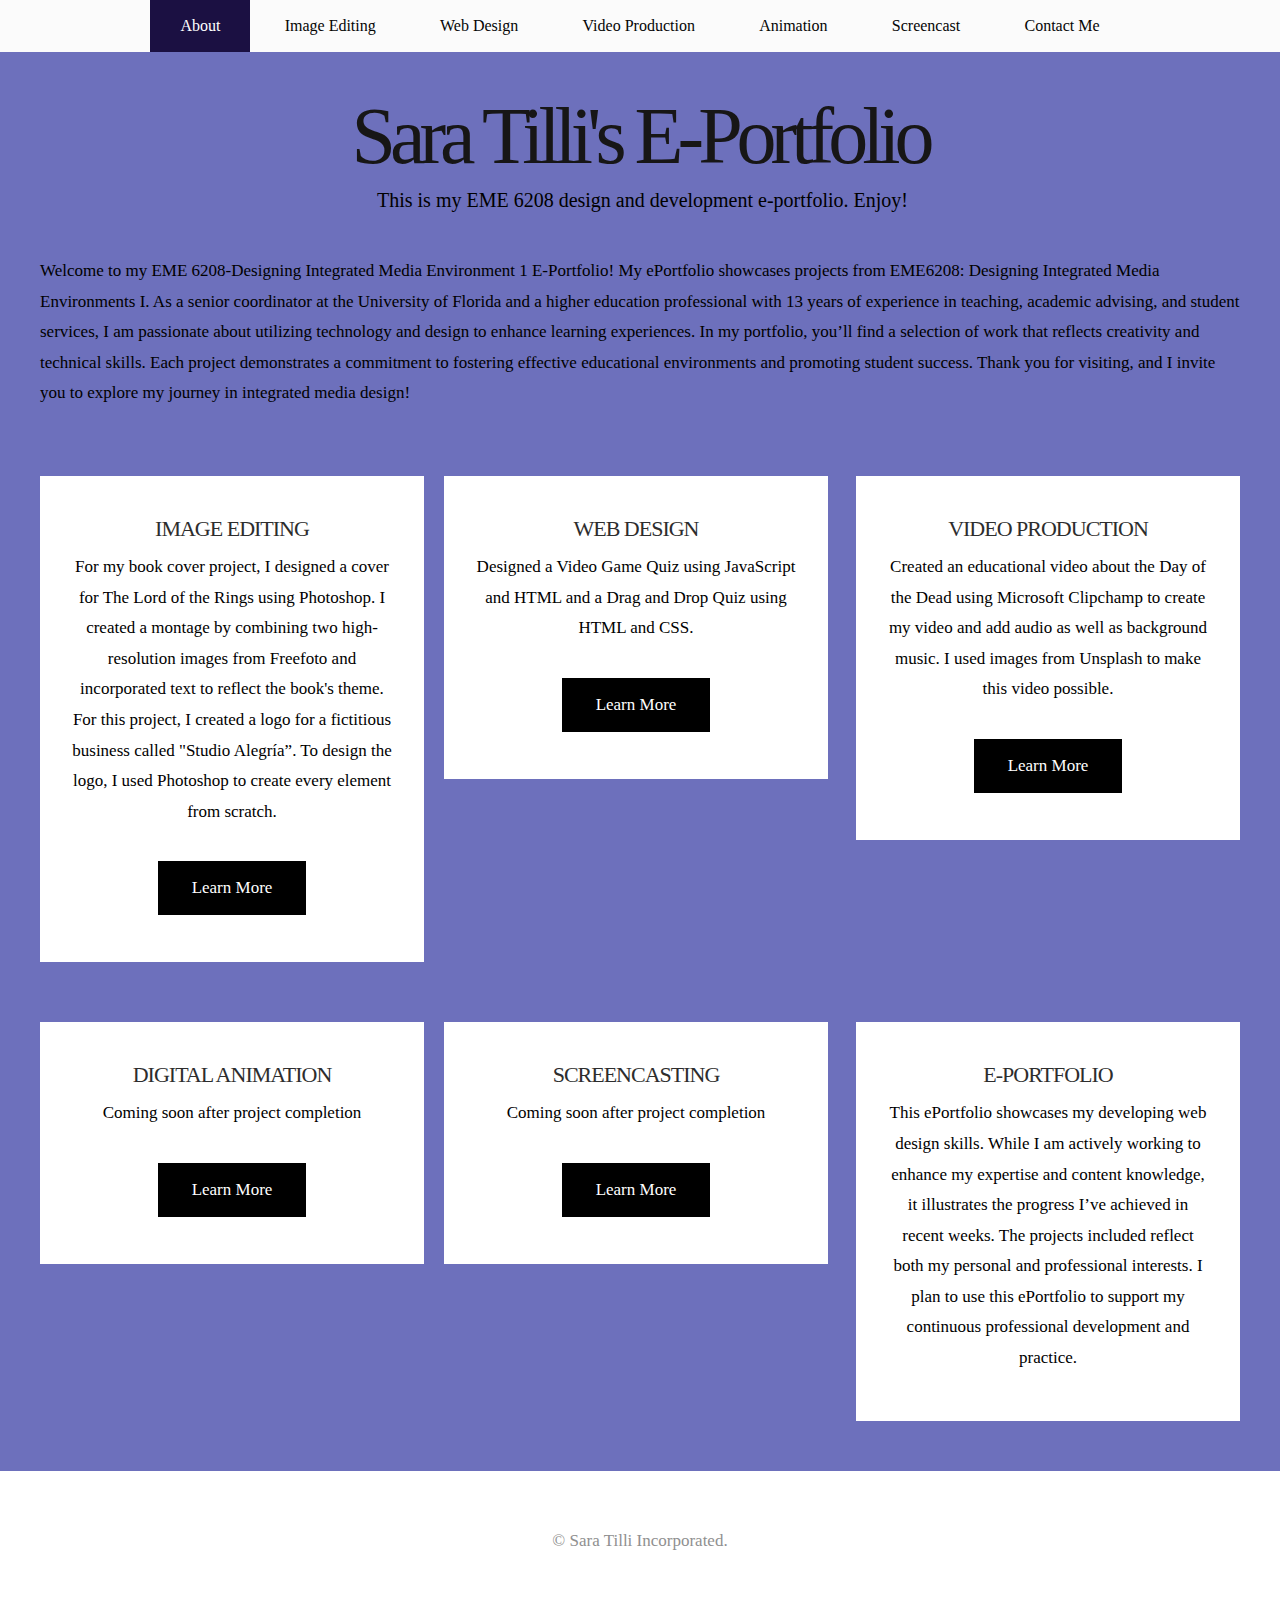
==== index.html @ f7dc725c "Add files via upload" ====
<!DOCTYPE html PUBLIC "-//W3C//DTD XHTML 1.0 Strict//EN" "http://www.w3.org/TR/xhtml1/DTD/xhtml1-strict.dtd">


<!--
Design by TEMPLATED
http://templated.co
Released for free under the Creative Commons Attribution License
Name       : Vestibule 
Description: A two-column, fixed-width design with dark color scheme.
Version    : 1.0
Released   : 20130406
-->

<!-- Comments are in ALL CAPS -->


<html xmlns="http://www.w3.org/1999/xhtml">
<head>
<meta name="keywords" content="" />
<meta name="description" content="" />
<meta http-equiv="content-type" content="text/html; charset=utf-8" />

<!-- SET THE PAGE TITLE INSIDE THE TITLE TAGS BELOW -->
<title>Sara Tilli's E-portfolio</title>

<link href="http://fonts.googleapis.com/css?family=Oxygen:400,700,300" rel="stylesheet" type="text/css" />
<link href="style.css" rel="stylesheet" type="text/css" media="screen" />
</head>

<body>
<div id="wrapper">
<!-- START OF THE NAVIGATION SECTION.  DO NOT CHANGE ANYTHING ABOVE THIS LINE EXCEPT TO SET THE TITLE. -->


	<div id="menu-wrapper">
		<div id="menu" class="container">
			<ul>
				<!-- NAVIGATION MENU.  THERE SHOULD BE ONE LIST ITEM FOR EACH BUTTON IN YOUR NAVIGATION BAR. -->
                <!-- REPLACE THE # IN THE LINK WITH THE FILE NAME OF THE APPROPRIATE PAGE.  -->
                <li class="current_page_item"><a href="index.html">About</a></li>
				<li><a href="image.html">Image Editing</a></li>
				<li><a href="web.html">Web Design</a></li>
				<li><a href="video.html">Video Production</a></li>
				<li><a href="animation.html">Animation</a></li>
				<li><a href="screencast.html">Screencast</a></li>
				<li><a href="contact.html">Contact Me</a></li>
			</ul>
		</div>
	</div>
	<div id="logo" class="container">
		<!-- THIS IS WHERE YOU CUSTOMIZE THE HEADER FOR EACH PAGE. -->
        <h1>Sara Tilli's E-Portfolio</h1>
		<!-- THIS IS WHERE YOU CUSTOMIZE THE SUBHEADER FOR EACH PAGE. -->
        <p>This is my EME 6208 design and development e-portfolio. Enjoy!</p>
	</div>
	<div id="page" class="container">
		<div>
			<div class="entry">
				<!-- THIS IS WHERE YOU CUSTOMIZE THE INTRODUCTORY PARAGRAPH FOR EACH PAGE. -->
                <p>Welcome to my EME 6208-Designing Integrated Media Environment 1 E-Portfolio!

					My ePortfolio showcases projects from EME6208: Designing Integrated Media Environments I. As a senior coordinator at the University of Florida and a higher education professional with 13 years of experience in teaching, academic advising, and student services, I am passionate about utilizing technology and design to enhance learning experiences.
					
					In my portfolio, you’ll find a selection of work that reflects creativity and technical skills. Each project demonstrates a commitment to fostering effective educational environments and promoting student success.
					
					Thank you for visiting, and I invite you to explore my journey in integrated media design! </p>
			</div>
		</div>
	</div>
    
    
<!-- END OF THE NAVIGATION SECTION. -->

<!-- START OF THE CONTENT SECTION. -->

<!-- ON OTHER PAGES, LIKE THE PROJECT PAGES, YOU WILL TAKE OUT EVERYTHING BETWEEN HERE AND THE END OF THE CONTENT SECTION AND REPLACE IT WITH THE PROJECT CONTENT. -->
    
    
    
    
	<div id="three-column" class="container">
		<div class="tbox1">
			<div class="box-style">
				<div class="content">
					<h2>Image Editing</h2>
					<p>For my book cover project, I designed a cover for The Lord of the Rings using Photoshop. I created a montage by combining two high-resolution images from Freefoto and incorporated text to reflect the book's theme. For this project, I created a logo for a fictitious business called "Studio Alegría”. To design the logo, I used Photoshop to create every element from scratch.</p>
					<a href="image.html" class="button">Learn More</a>
				</div>
			</div>
		</div>
		<div class="tbox2">
			<div class="box-style">
				<div class="content">
					<h2>Web Design</h2>
					<p>Designed a Video Game Quiz using JavaScript and HTML and a Drag and Drop Quiz using HTML and CSS.</p>
					<a href="web.html" class="button">Learn More</a>
				</div>
			</div>
		</div>
		<div class="tbox3">
			<div class="box-style">
				<div class="content">
					<h2>Video Production</h2>
					<p>Created an educational video about the Day of the Dead using Microsoft Clipchamp to create my video and add audio as well as background music. I used images from Unsplash to make this video possible.</p>
					<a href="video.html" class="button">Learn More</a>
				</div>
			</div>
		</div>
	</div>
	<div id="three-column" class="container">
		<div class="tbox1">
			<div class="box-style">
				<div class="content">
					<h2>Digital Animation</h2>
					<p>Coming soon after project completion</p>
					<a href="animation.html" class="button">Learn More</a>
				</div>
			</div>
		</div>
		<div class="tbox2">
			<div class="box-style">
				<div class="content">
					<h2>Screencasting</h2>
					<p>Coming soon after project completion</p>
					<a href="screencast.html" class="button">Learn More</a>
				</div>
			</div>
		</div>
		<div class="tbox3">
			<div class="box-style">
				<div class="content">
					<h2>E-Portfolio</h2>
					<p>This ePortfolio showcases my developing web design skills. While I am actively working to enhance my expertise and content knowledge, it illustrates the progress I’ve achieved in recent weeks. The projects included reflect both my personal and professional interests. I plan to use this ePortfolio to support my continuous professional development and practice.</p>
				</div>
			</div>
		</div>
	</div>	
    
    
    
    
    
<!-- END OF THE CONTENT SECTION.  BELOW YOU CAN CUSTOMIZE YOUR FOOTER. -->
</div>

<div id="footer">
	<!-- START FOOTER -->
	<p>© Sara Tilli Incorporated</a>.</p>
    <!-- END FOOTER -->
</div>

</body>
</html>
---- style.css ----
/*
Design by TEMPLATED
http://templated.co
Released for free under the Creative Commons Attribution License
*/

body {
	margin: 0;
	padding: 0;
	background: #1811ef00;
	font-family: Impact, Haettenschweiler, 'Arial Narrow Bold', sans-serif 'Times New Roman', Times, serif;
	font-size: 17px;
	color: #000000;
}

h1, h2, h3 {
	margin: 0;
	padding: 0;
	text-transform: uppercase;
	font-weight: 300;
	color: #171616;
}

h1 {
	font-size: 2em;
}

h2 {
	font-size: 2.8em;
}

h3 {
	font-size: 1.6em;
}

p, ul, ol {
	margin-top: 0;
	line-height: 180%;
}

ul, ol {
}

a {
	text-decoration: none;
	color: #5BA689;
}

a:hover {
}

#wrapper {
	overflow: hidden;
	background: #6d70bc;
}

.container {
	width: 1200px;
	margin: 0px auto;
}

/* Header */

#header-wrapper {
	overflow: hidden;
	height: 600px;
}

#header {
	width: 960px;
	height: 200px;
	margin: 0 auto;
	padding: 0px 20px;
}

/* Logo */

#logo {
	overflow: hidden;
	height: 150px;
}

#logo h1, #logo p {
	text-align: center;
}

#logo h1 {
	padding: 5px 0px 20px 0px;
	letter-spacing: -6px;
	text-transform: capitalize;
	font-size: 80px;
}

#logo p {
	margin-top: -20px;
	padding: 0px 0px 0px 5px;
	font-size: 20px;
	font-weight: 300;
	color: #000000;
}

#logo p a {
	color: #696969;
}

#logo a {
	border: none;
	background: none;
	text-decoration: none;
	color: #3C342E;
}


/* Menu */

#menu-wrapper {
	overflow: hidden;
	height: 52px;
	margin-bottom: 2em;
	background: #fbfbfb;
}

#menu {
	overflow: hidden;
	height: 52px;
}

#menu ul {
	margin: 0;
	padding: 0px 0px 0px 0px;
	list-style: none;
	line-height: normal;
	text-align: center;
}

#menu li {
	display: inline-block;
}

#menu a {
	display: block;
	padding: 0px 30px;
	line-height: 52px;
	border: none;
	text-decoration: none;
	text-align: center;
	font-family: 'Oswald', 'Times New Roman', Times, serif;
	font-size: 16px;
	font-weight: 300;
	color: #050505;
}

#menu a:hover, #menu .current_page_item a {
	background:#1b1042
;
	text-decoration: none;
	color: #FFFFFF;
}

#menu .current_page_item a {
}

/* Page */

#page {
	overflow: hidden;
	padding: 20px 20px 40px 20px;
}

/* Content */

#content {
	float: left;
	width: 752px;
	padding: 0px 0px 0px 0px;
}


/* Footer */

#footer {
	height: 100px;
	margin: 0 auto;
	padding: 50px 0px 0px 0px;
}

#footer p {
	margin: 0;
	padding-top: 10px;
	line-height: normal;
	text-align: center;
	text-shadow: 1px 1px 0px #FFFFFF;
	color: #909090;
}

#footer a {
	text-decoration: underline;
	color: #909090;
}

#footer a:hover {
	text-decoration: none;
	color: #383838;
}

.box1 {
	overflow: hidden;
	height: 300px;
	background: url(images/img04.jpg) no-repeat center bottom;
}


/* Three Column Content */

#three-column {
	overflow: hidden;
	padding: 10px 0px 50px 0px;
}

#three-column .tbox1 {
	float: left;
	width: 384px;
	margin-right: 20px;
}

#three-column .tbox2 {
	float: left;
	width: 384px;
}

#three-column .tbox3 {
	float: right;
	width: 384px;
}

.box-style {
	background: #FFFFFF;
	text-align: center;
}

.box-style h2 {
	padding: 10px 0px;
	letter-spacing: -1px;
	font-size: 22px;
	color: #2D2D2D;
}

.box-style .content {
	overflow: hidden;
	width: 324px;
	padding: 30px;
}

.button
{
	display: inline-block;
	margin: 1em 0em;
	background: #000;
	padding: 1em 2em;
	color: #FFFFFF;
}
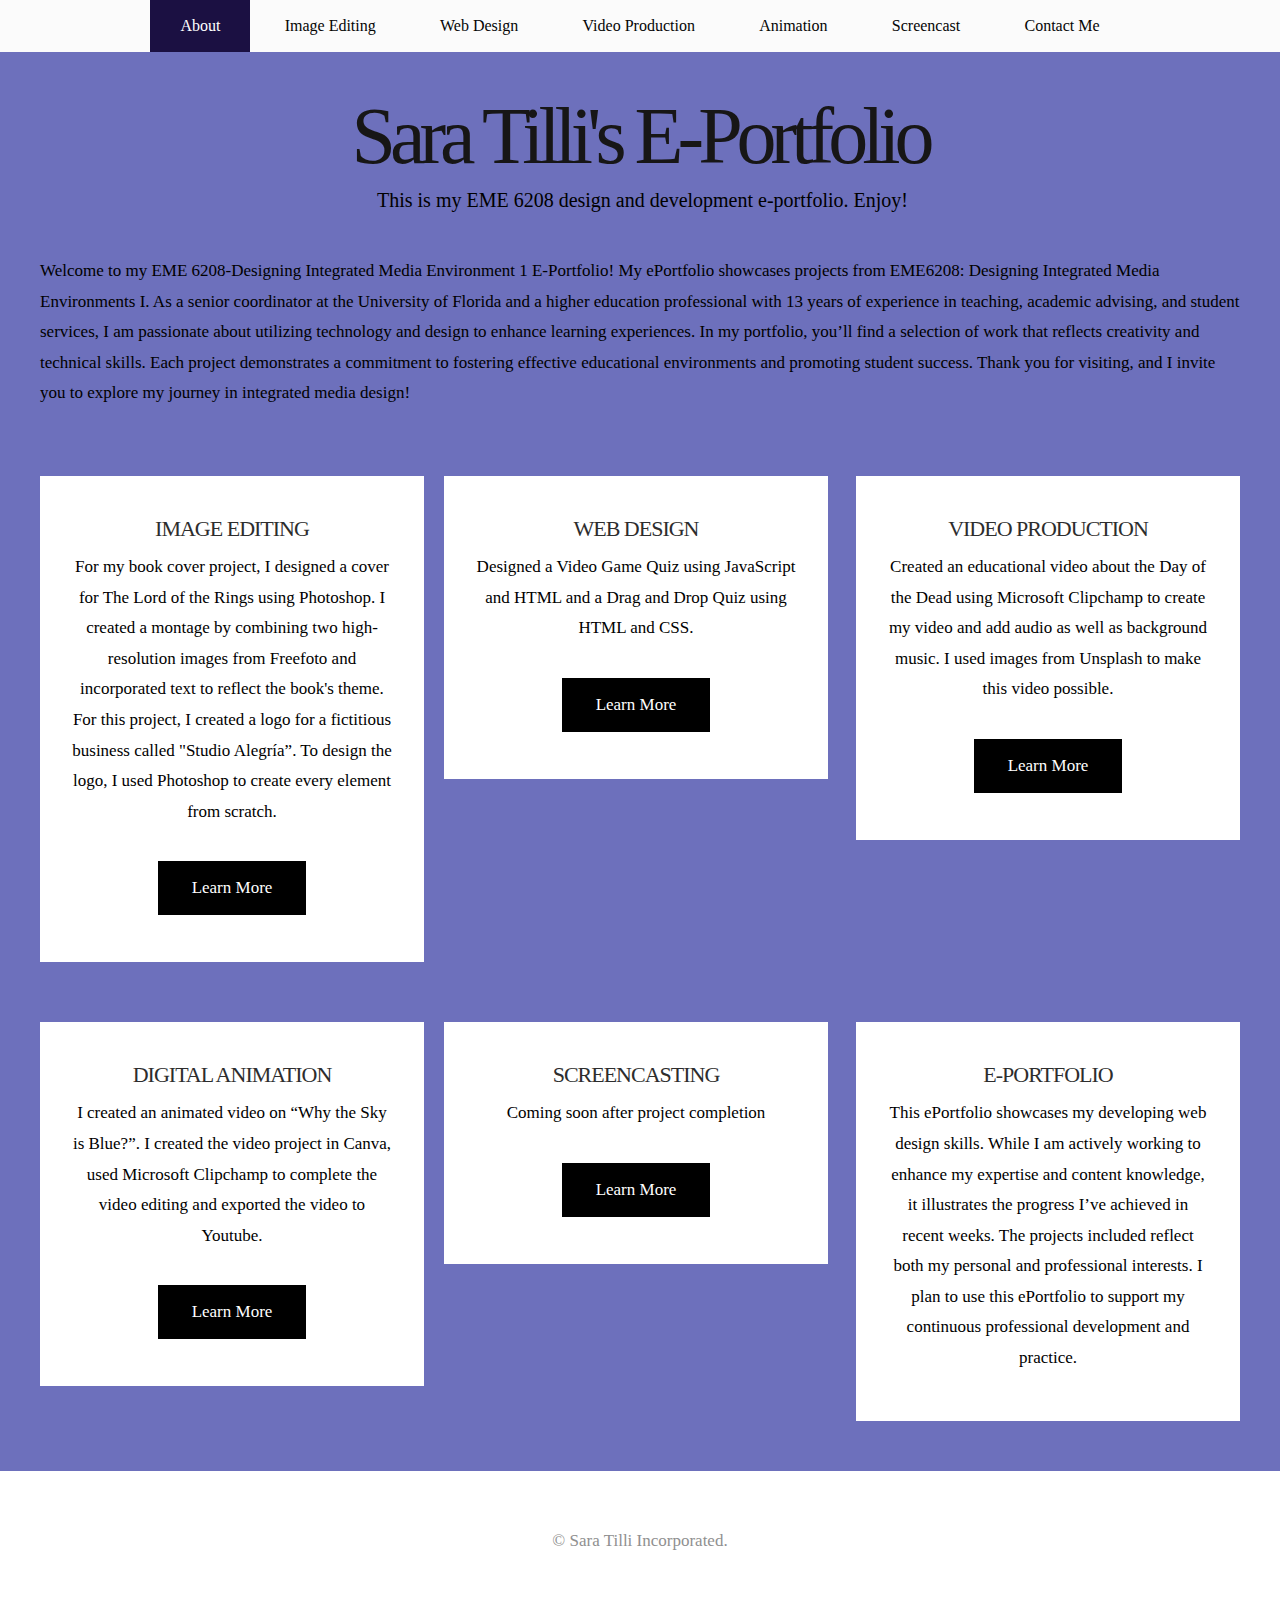
==== commit 316cb653: "Update index.html" ====
--- a/index.html
+++ b/index.html
@@ -112,7 +112,7 @@
 			<div class="box-style">
 				<div class="content">
 					<h2>Digital Animation</h2>
-					<p>Coming soon after project completion</p>
+					<p>I created an animated video on “Why the Sky is Blue?”. I created the video project in Canva, used Microsoft Clipchamp to complete the video editing and exported the video to Youtube. </p>
 					<a href="animation.html" class="button">Learn More</a>
 				</div>
 			</div>
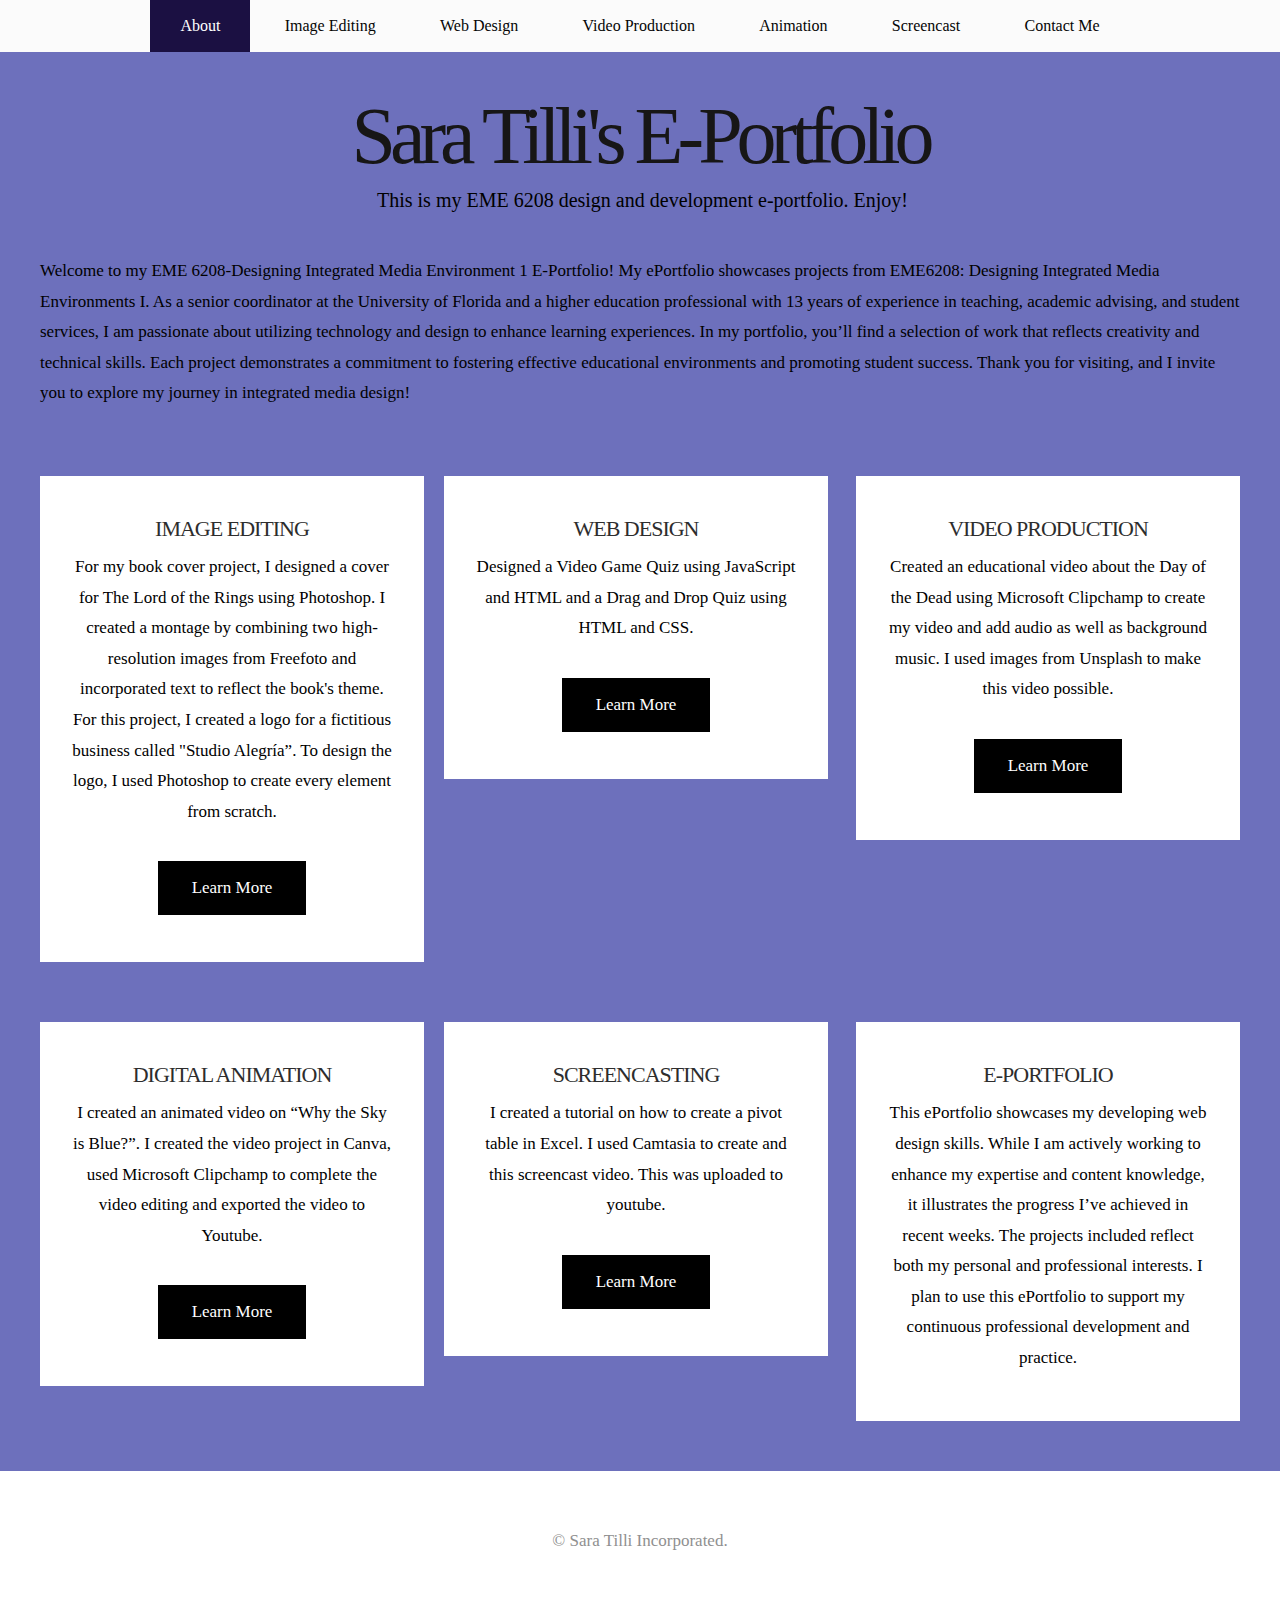
==== commit 256bd37f: "Update index.html" ====
--- a/index.html
+++ b/index.html
@@ -121,7 +121,7 @@
 			<div class="box-style">
 				<div class="content">
 					<h2>Screencasting</h2>
-					<p>Coming soon after project completion</p>
+					<p>I created a tutorial on how to create a pivot table in Excel. I used Camtasia to create and this screencast video. This was uploaded to youtube.</p>
 					<a href="screencast.html" class="button">Learn More</a>
 				</div>
 			</div>
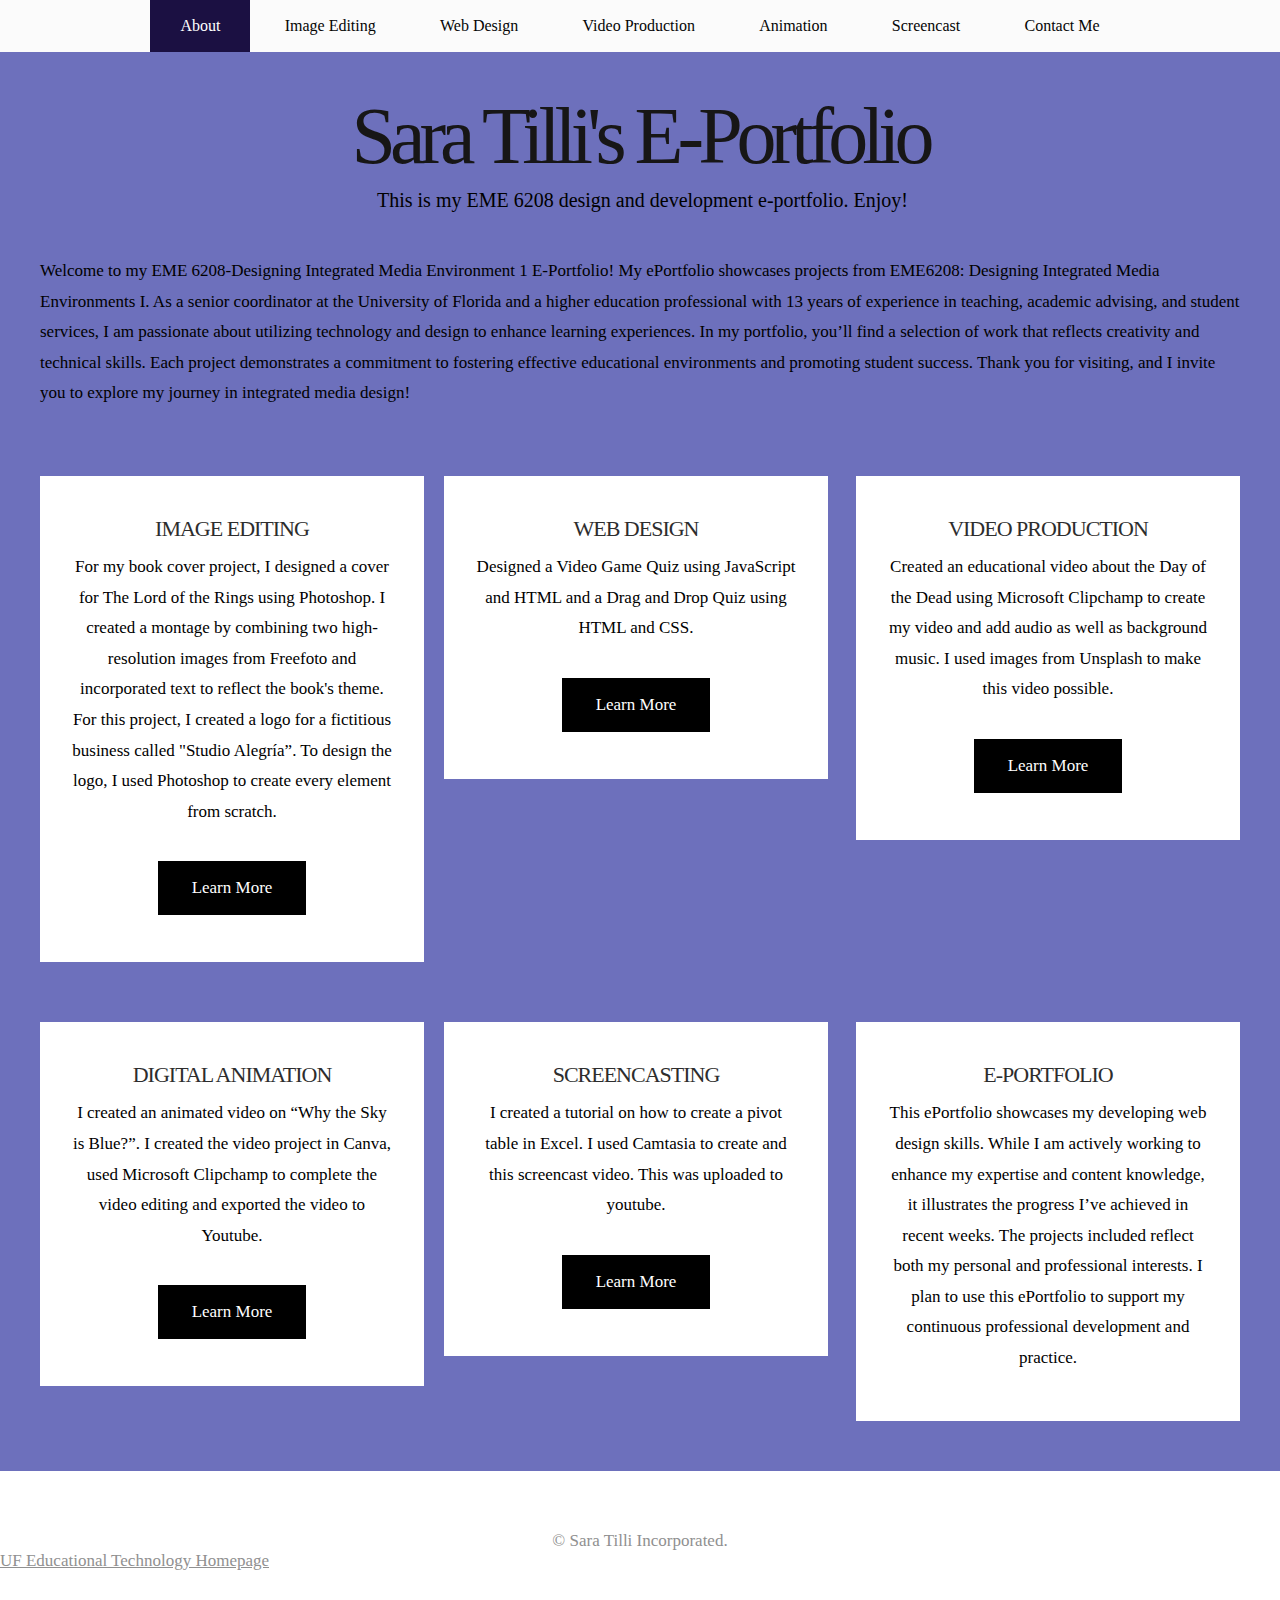
==== commit 85c9f554: "Update index.html" ====
--- a/index.html
+++ b/index.html
@@ -146,6 +146,7 @@
 <div id="footer">
 	<!-- START FOOTER -->
 	<p>© Sara Tilli Incorporated</a>.</p>
+	<a href="https://education.ufl.edu/educational-technology/" target="_blank">UF Educational Technology Homepage</a>
     <!-- END FOOTER -->
 </div>
 
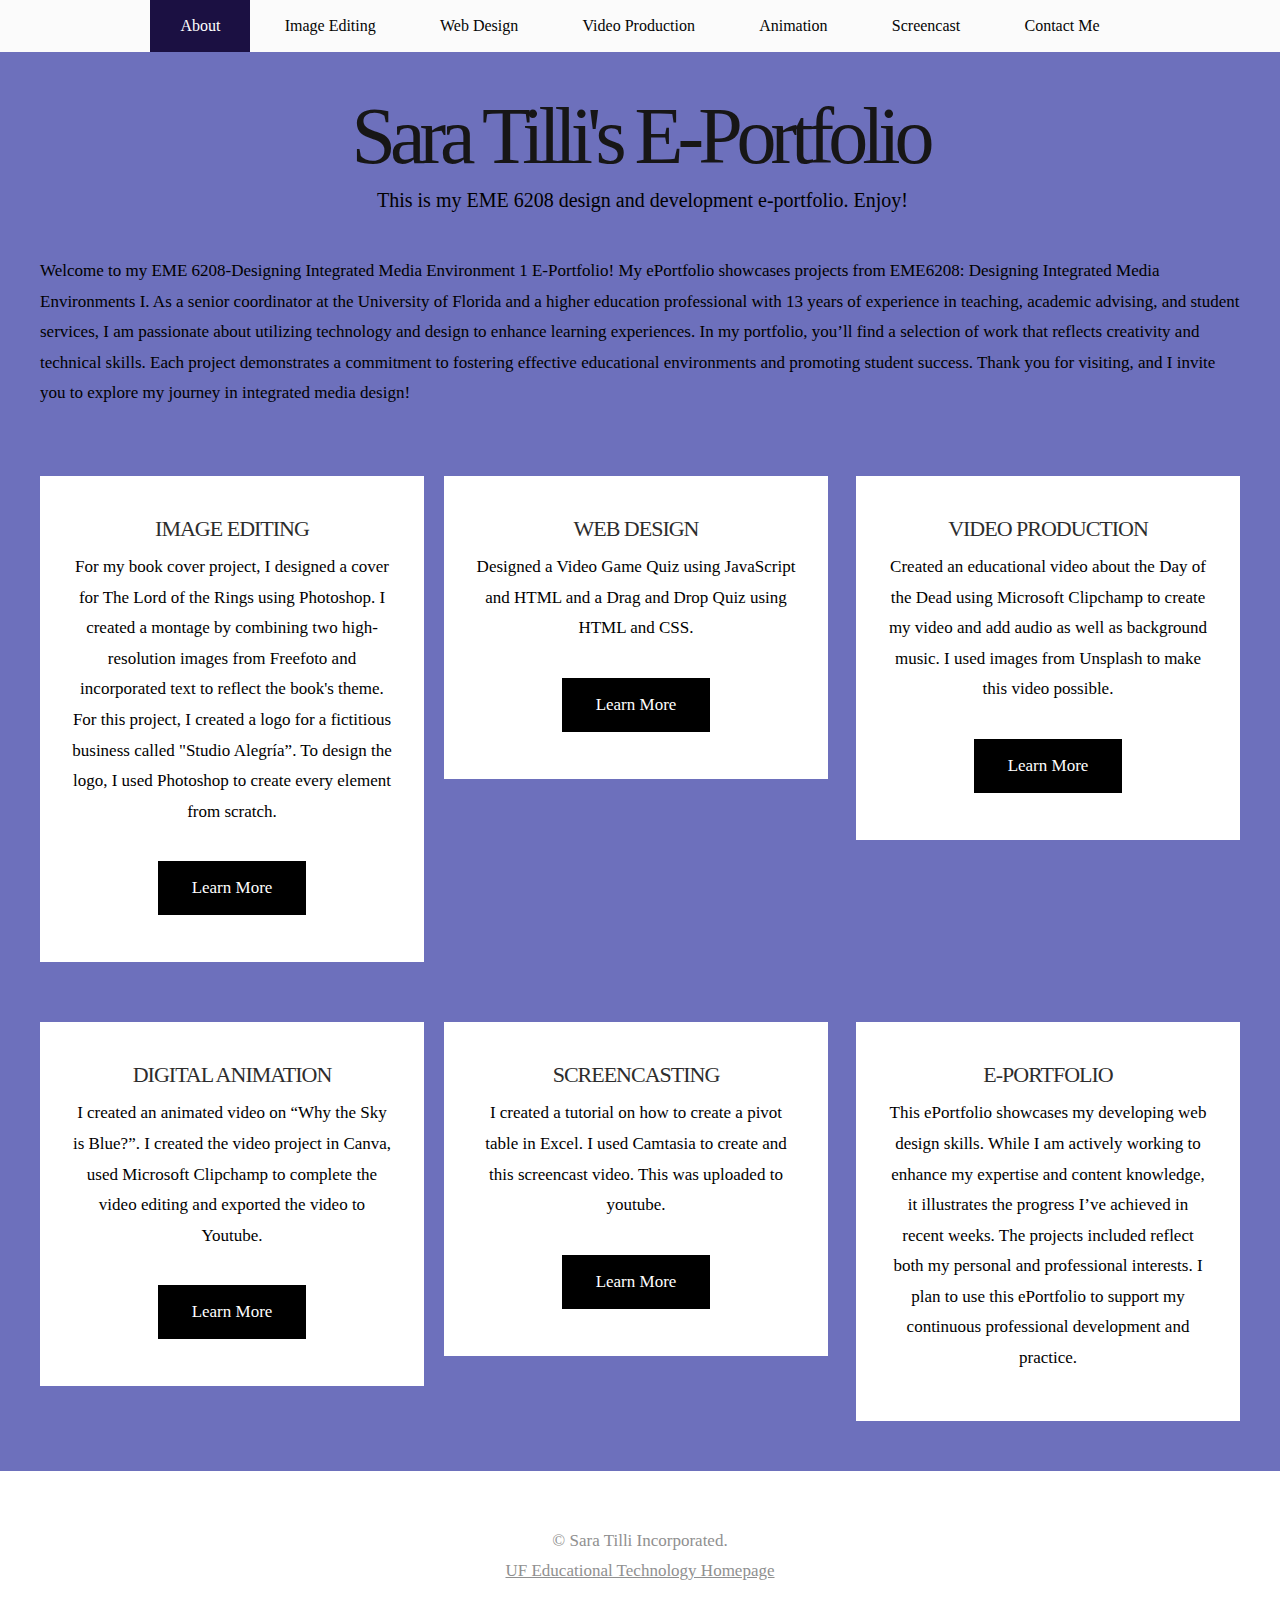
==== commit 8fea81d3: "Update index.html" ====
--- a/index.html
+++ b/index.html
@@ -146,7 +146,7 @@
 <div id="footer">
 	<!-- START FOOTER -->
 	<p>© Sara Tilli Incorporated</a>.</p>
-	<a href="https://education.ufl.edu/educational-technology/" target="_blank">UF Educational Technology Homepage</a>
+	<p> <a href="https://education.ufl.edu/educational-technology/" target="_blank">UF Educational Technology Homepage</a></p>
     <!-- END FOOTER -->
 </div>
 
